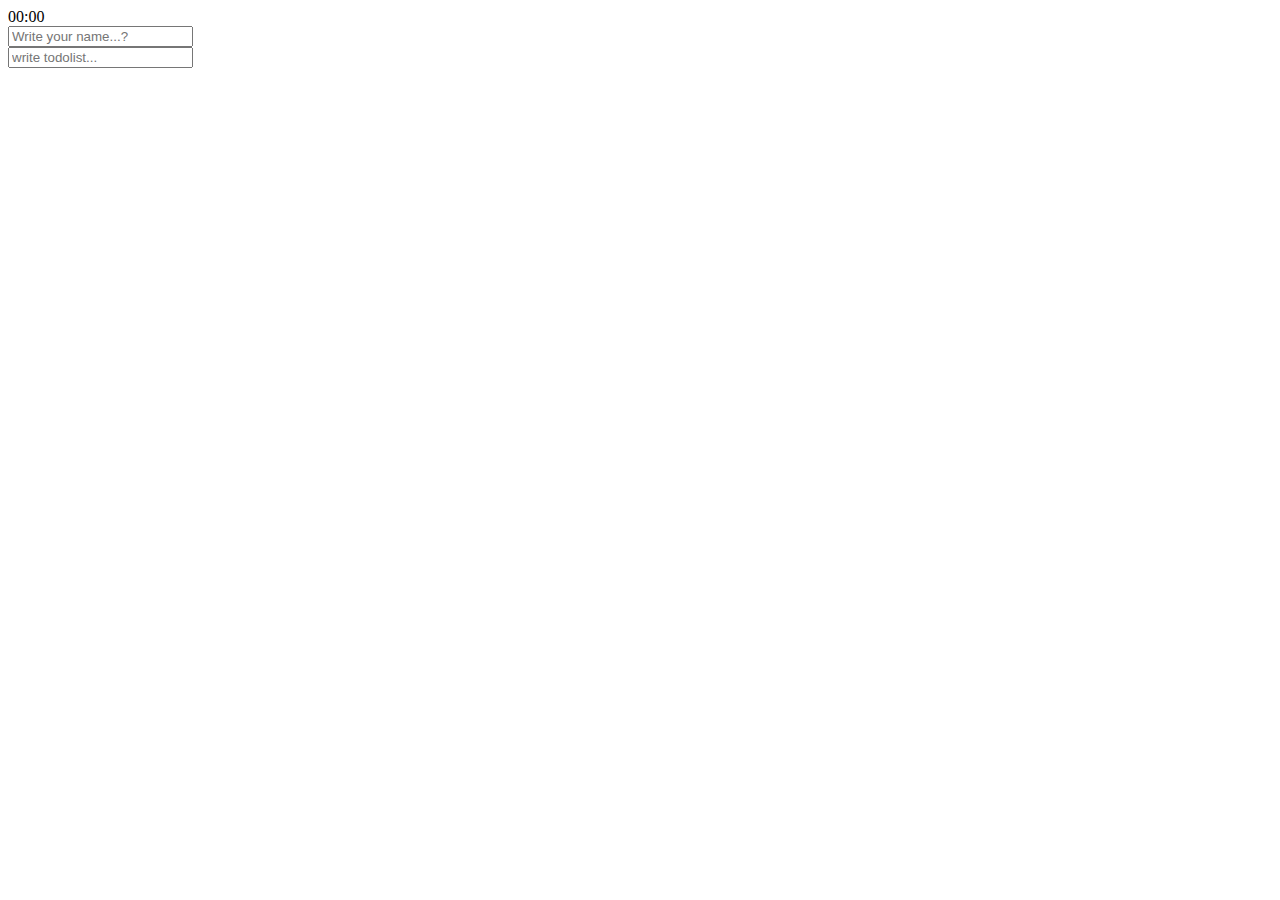
==== index.html @ 423f4ec6 "whaaaat?" ====
<!DOCTYPE html>
<html lang="en">
<head>
    <meta charset="UTF-8">
    <meta name="viewport" content="width=device-width, initial-scale=1.0">
    <title>Document</title>
    <link rel="stylesheet" type="text/css" href="styles.css">
</head>
<body>
    <div class="clock__container">
        <span class="js-clock">00:00</span>
    </div>
    <form class="currentUser__container">
        <input class="currentUser__input" type="text" placeholder="Write your name...?">
    </form>
    <div class="currentUser__greeting hidden">
    </div>
    <form class="todo__container">
        <input class="todo__input" type="text" placeholder="write todolist...">
    </form>
    <ul class="todo__list">

    </ul>
    <script src="clock.js"></script>
    <script src="user.js"></script>
    <script src="todo.js"></script>
</body>
</html>
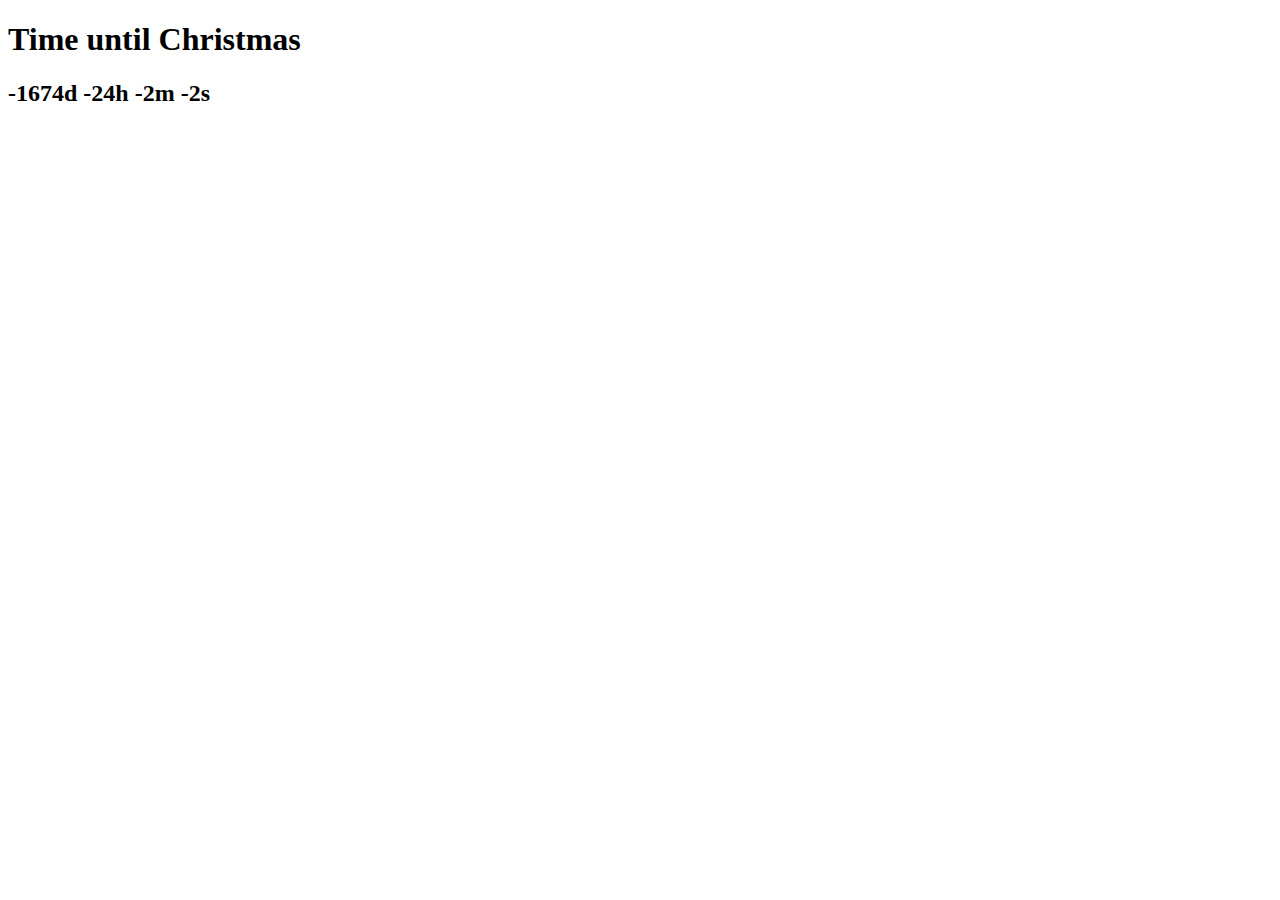
==== commit 2df7be69: "christmasTimer done" ====
--- a/index.html
+++ b/index.html
@@ -7,22 +7,8 @@
     <link rel="stylesheet" type="text/css" href="styles.css">
 </head>
 <body>
-    <div class="clock__container">
-        <span class="js-clock">00:00</span>
-    </div>
-    <form class="currentUser__container">
-        <input class="currentUser__input" type="text" placeholder="Write your name...?">
-    </form>
-    <div class="currentUser__greeting hidden">
-    </div>
-    <form class="todo__container">
-        <input class="todo__input" type="text" placeholder="write todolist...">
-    </form>
-    <ul class="todo__list">
-
-    </ul>
-    <script src="clock.js"></script>
-    <script src="user.js"></script>
-    <script src="todo.js"></script>
+    <h1 class="title">Time until Christmas</h1>
+    <h2 class="js_christmasTimer">00:00:00</h2>
+    <script src="js_timer.js"></script>
 </body>
 </html>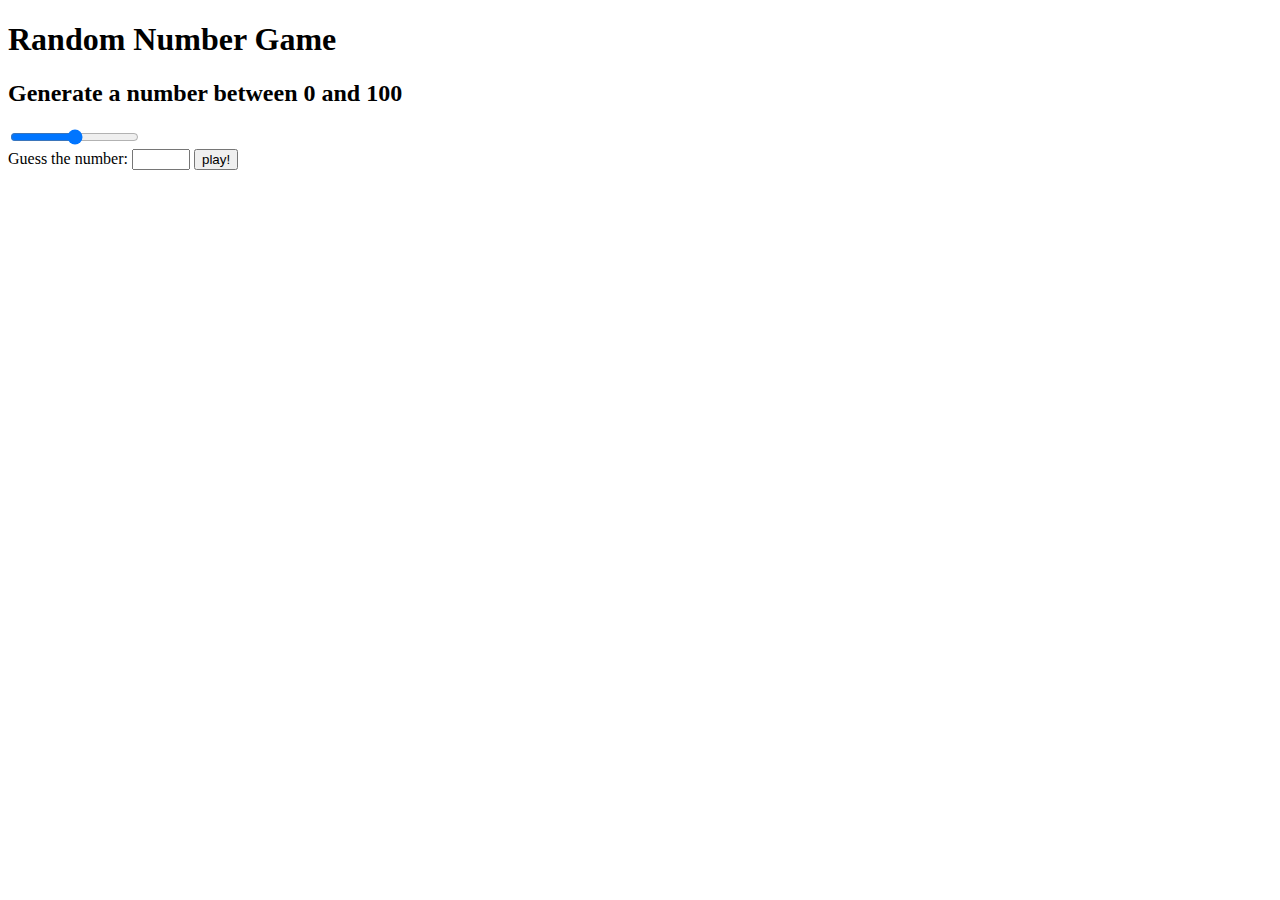
==== commit 00d24fec: "JS casino done" ====
--- a/index.html
+++ b/index.html
@@ -7,8 +7,17 @@
     <link rel="stylesheet" type="text/css" href="styles.css">
 </head>
 <body>
-    <h1 class="title">Time until Christmas</h1>
-    <h2 class="js_christmasTimer">00:00:00</h2>
-    <script src="js_timer.js"></script>
+  <h1>Random Number Game</h1>
+  <h2 class="selectedRange"></h2>
+  <input class="numberBar" type="range" min="0" max="200" step="5">
+  <form>
+    <span>Guess the number:</span>
+    <input class="inputNumber" type="text">
+    <input class="submitBtn" type="submit" value="play!">
+  </form>
+    <div class="numberVers hidden">You chose: 00, the machine chose: 00.</div>
+    <div class="result hidden">You lost!</div>
+
+  <script src="index.js"></script>
 </body>
 </html>--- a/styles.css
+++ b/styles.css
@@ -0,0 +1,7 @@
+.inputNumber {
+    width: 50px;
+}
+
+.hidden {
+    display: none;
+}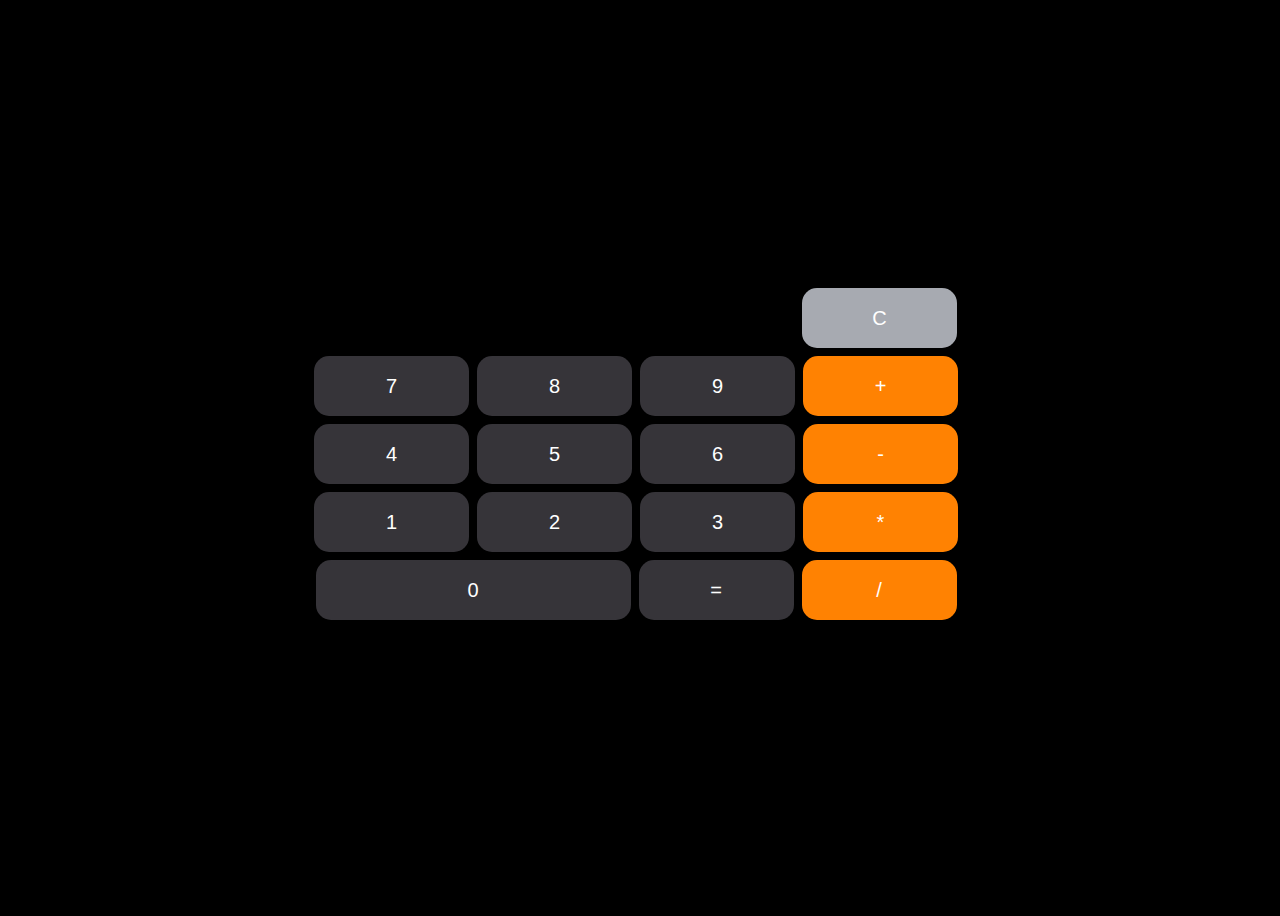
==== commit 1970100f: "omg" ====
--- a/index.html
+++ b/index.html
@@ -7,17 +7,35 @@
     <link rel="stylesheet" type="text/css" href="styles.css">
 </head>
 <body>
-  <h1>Random Number Game</h1>
-  <h2 class="selectedRange"></h2>
-  <input class="numberBar" type="range" min="0" max="200" step="5">
-  <form>
-    <span>Guess the number:</span>
-    <input class="inputNumber" type="text">
-    <input class="submitBtn" type="submit" value="play!">
-  </form>
-    <div class="numberVers hidden">You chose: 00, the machine chose: 00.</div>
-    <div class="result hidden">You lost!</div>
-
+  <main class="calculator__body">
+    <div class="column">
+      <span class="calculator__numberBar"></span>
+      <button id="c" class="button small__button lightgray__button">C</button>
+    </div>
+    <div class="column">
+      <button id="7" class="button small__button gray__button">7</button>
+      <button id="8" class="button small__button gray__button">8</button>
+      <button id="9" class="button small__button gray__button">9</button>
+      <button id="+" class="button small__button orange__button">+</button>
+    </div>
+    <div class="column">
+      <button id="4" class="button small__button gray__button">4</button>
+      <button id="5" class="button small__button gray__button">5</button>
+      <button id="6" class="button small__button gray__button">6</button>
+      <button id="-" class="button small__button orange__button">-</button>
+    </div>
+    <div class="column">
+      <button id="1" class="button small__button gray__button">1</button>
+      <button id="2" class="button small__button gray__button">2</button>
+      <button id="3" class="button small__button gray__button">3</button>
+      <button id="*" class="button small__button orange__button">*</button>
+    </div>
+    <div class="column">
+      <button id="0" class="button big__button gray__button">0</button>
+      <button id="=" class="button small__button gray__button">=</button>
+      <button id="/" class="button small__button orange__button">/</button>
+    </div>
+  </main>
   <script src="index.js"></script>
 </body>
 </html>--- a/styles.css
+++ b/styles.css
@@ -1,7 +1,75 @@
-.inputNumber {
-    width: 50px;
+body {
+    display: flex;
+    justify-content:center;
+    height: 100vh;
+    align-items: center;
+    background-color: black;
 }
 
-.hidden {
-    display: none;
+main {
+    background-color: black;
+}
+
+.column {
+    display: flex;
+    justify-content: center;
+    align-items: center;
+}
+
+.calculator__numberBar {
+    display: flex;
+    width: 467px;
+    margin-right: 20px;
+    height: 60px;
+    background-color: black;
+    border: black;
+    color: white;
+    font-size:40px;
+    justify-content: flex-end;
+    align-items: center;
+}
+
+.calculator__numberBar:focus-within {
+    outline: none;
+}
+
+.button {
+    justify-content:center;
+    align-items: center;
+    color: white;
+    margin-bottom: 8px;
+    margin-right: 8px;
+    border-radius: 15px;
+    border: black;
+    font-size: 20px;
+}
+
+.button:focus-within {
+    outline: none;
+}
+
+.button:active {
+    filter: brightness(50%);
+}
+
+.small__button {
+    width: 155px;
+    height: 60px;
+}
+
+.big__button {
+    width: 315px;
+    height: 60px;
+}
+
+.gray__button {
+    background-color: #363439;
+}
+
+.lightgray__button {
+    background-color: #a7aab1;
+}
+
+.orange__button {
+    background-color: #ff8202;
 }